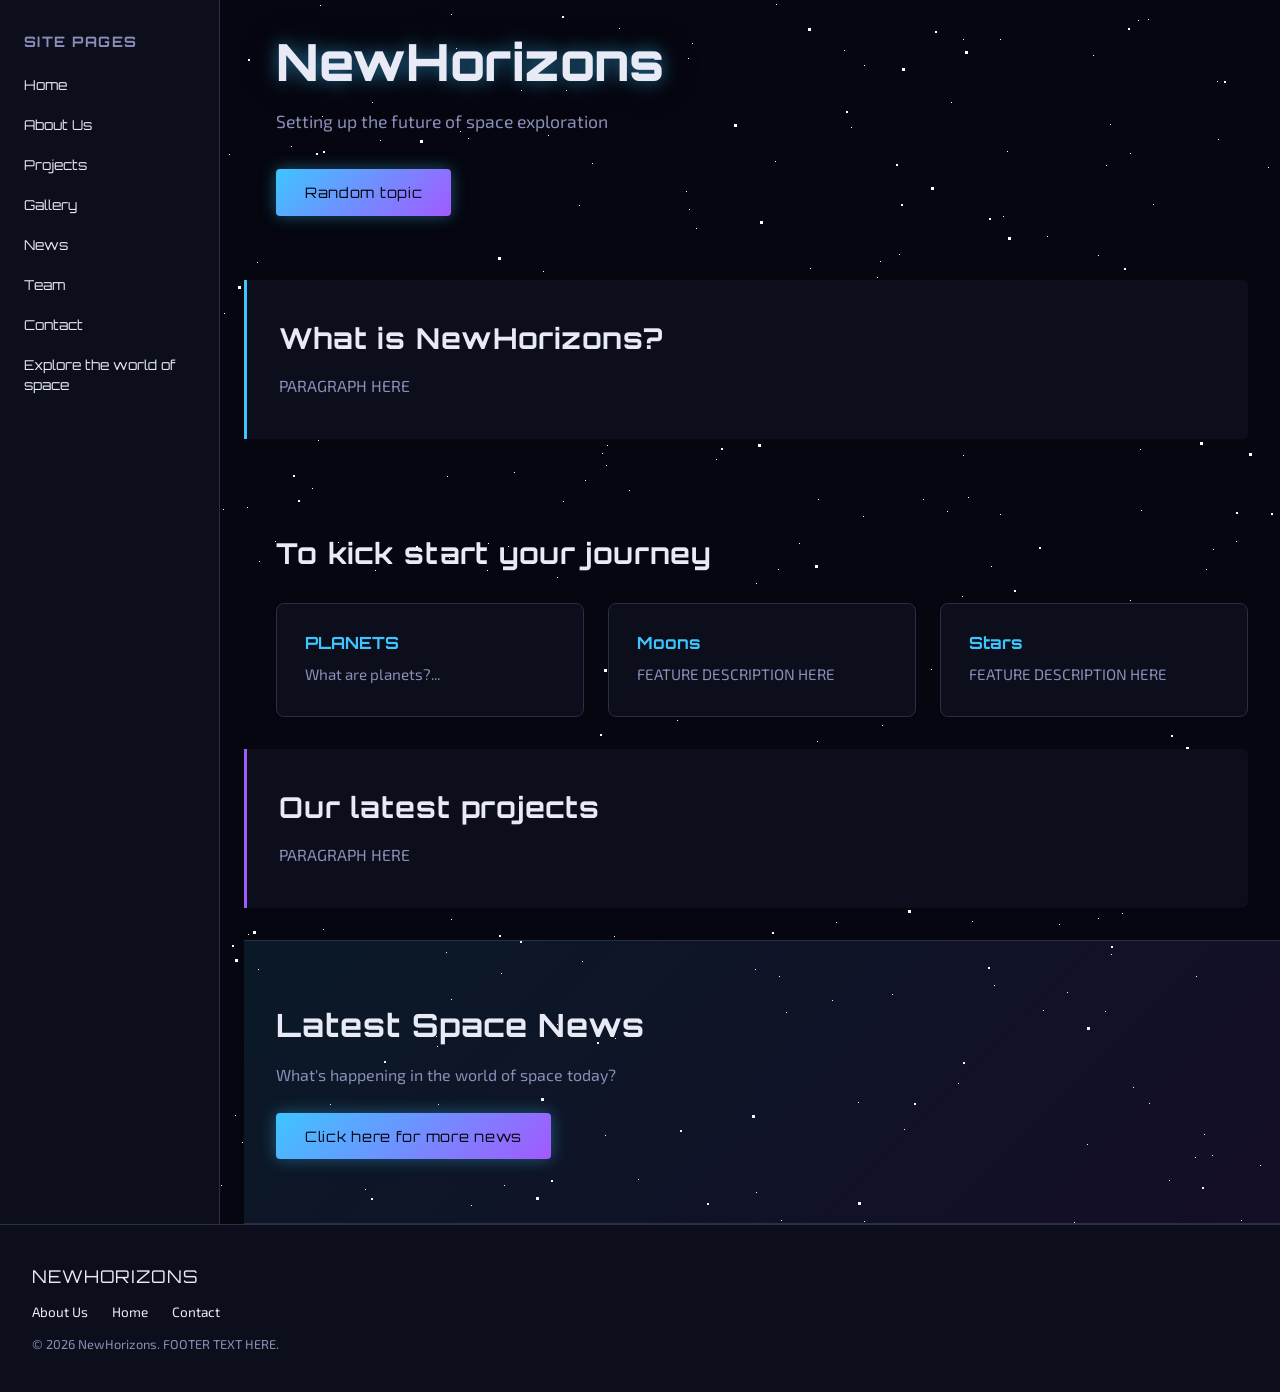
==== index.html @ 8867d270 "Rename home.html to index.html" ====
<!DOCTYPE html>
<html lang="en">
<head>
  <meta charset="UTF-8">
  <meta name="viewport" content="width=device-width, initial-scale=1.0">
  <title>NewHorizons</title>

  <!-- Futuristic font: Orbitron for headings, Exo 2 for body text -->
  <link rel="preconnect" href="https://fonts.googleapis.com">
  <link rel="preconnect" href="https://fonts.gstatic.com" crossorigin>
  <link href="https://fonts.googleapis.com/css2?family=Orbitron:wght@400;600;800&family=Exo+2:wght@300;400;600&display=swap" rel="stylesheet">

  <!-- Site styling lives in style.css, same folder as this file -->
  <link rel="stylesheet" href="style.css">
</head>

<body>
  <!-- ===================== Backround stars ===================== -->
  <div class="stars stars-small" aria-hidden="true"></div>
<div class="stars stars-medium" aria-hidden="true"></div>
<div class="stars stars-large" aria-hidden="true"></div>

  <!-- ===================== SIDEBAR (FUTURE PAGES) ===================== -->
  <div class="page-wrapper">
    <aside class="sidebar">
      <h2>SITE PAGES</h2>
      <ul>
        <li><a href="index.html">Home</a></li>
        <li><a href="about.html">About Us</a></li>
        <li><a href="projects.html">Projects</a></li>
        <li><a href="gallery.html">Gallery</a></li>
        <li><a href="news.html">News</a></li>
        <li><a href="team.html">Team</a></li>
        <li><a href="contact.html">Contact</a></li>
        <li><a href="learn.html">Explore the world of space</a></li>
      </ul>
    </aside>

    <main>

  <!-- ===================== HERO SECTION ===================== -->
  <section id="home" class="hero">
    <h1>NewHorizons</h1>
    <p>Setting up the future of space exploration</p>
    <button><a href="#">Random topic</a></button>
  </section>

  <!-- ===================== ABOUT / INTRO SECTION ===================== -->
  <section id="about" class="about">
    <h2>What is NewHorizons?</h2>
    <p>PARAGRAPH HERE</p>
  </section>

  <!-- ===================== FEATURES / HIGHLIGHTS SECTION ===================== -->
  <section id="features" class="features">
    <h2>To kick start your journey</h2>

    <div class="feature-cards">

      <div class="feature-card">
        <h3><a href="learn-planets.html">PLANETS</a></h3>
        <p>What are planets?...</p>
      </div>

      <div class="feature-card">
        <h3>Moons</h3>
        <p>FEATURE DESCRIPTION HERE</p>
      </div>

      <div class="feature-card">
        <h3>Stars</h3>
        <p>FEATURE DESCRIPTION HERE</p>
      </div>
    </div>
  </section>

  <!-- ===================== MISSIONS / CONTENT SECTION ===================== -->
  <section id="projects" class="projects">
    <h2>Our latest projects</h2>
    <p>PARAGRAPH HERE</p>
  </section>

  <!-- ===================== CALL TO ACTION / SIGNUP SECTION ===================== -->
  <section id="cta" class="cta">
    <h2>Latest Space News</h2>
    <p>What's happening in the world of space today?</p>
    <button><a href="https://www.space.com/">Click here for more news</a></button>
  </section>

    </main>
  </div>

  <!-- ===================== FOOTER ===================== -->
  <footer>
    <div class="footer-logo">NEWHORIZONS</div>
    <ul class="footer-links">
      <li><a href="about.html">About Us</a></li>
      <li><a href="index.html">Home</a></li>
      <li><a href="contact.html">Contact</a></li>
    </ul>
    <p>&copy; 2026 NewHorizons. FOOTER TEXT HERE.</p>
  </footer>

</body>
</html>
---- style.css ----
:root {
  --bg: #05060f;
  --text: #e8eaf6;
  --text-muted: #8a8fb8;
  --accent-blue: #3ec5ff;
  --accent-purple: #a259ff;
  --panel-border: #2a2d45;
  --panel-bg: #0c0e1c;
}

* {
  margin: 0;
  padding: 0;
  box-sizing: border-box;
}

body {
  background-color: var(--bg);
  color: var(--text);
  font-family: 'Exo 2', sans-serif;
}

h1, h2, h3, .logo {
  font-family: 'Orbitron', sans-serif;
}

a {
  color: inherit;
  text-decoration: none;
}

section {
  padding: 4rem 2rem;
}

.hero {
  padding-top: 2rem;
}

/* Layout: sidebar + main content side by side */
.page-wrapper {
  display: flex;
}

aside.sidebar {
  width: 220px;
  flex-shrink: 0;
  min-height: 100vh;
  padding: 2rem 1.5rem;
  background: var(--panel-bg);
  border-right: 1px solid var(--panel-border);
}

aside.sidebar h2 {
  font-size: 0.9rem;
  letter-spacing: 0.1em;
  margin-bottom: 1.5rem;
  color: var(--text-muted);
}

aside.sidebar ul {
  list-style: none;
}

aside.sidebar li {
  margin-bottom: 1.25rem;
}

aside.sidebar a {
  font-family: 'Orbitron', sans-serif;
  font-size: 0.85rem;
  line-height: 1.4;
  transition: color 0.25s ease;
}

aside.sidebar a:hover {
  color: var(--accent-blue);
}

main {
  flex: 1;
  min-width: 0;
  padding-left: 1.5rem;
}

/* ===== Shared section text styles ===== */
section h2 {
  font-size: 1.8rem;
  margin-bottom: 1rem;
  letter-spacing: 0.03em;
}

section p {
  max-width: 60ch;
  line-height: 1.7;
  color: var(--text-muted);
}

/* ===== Hero ===== */
.hero h1 {
  font-size: 3.2rem;
  font-weight: 800;
  line-height: 1.15;
  max-width: 16ch;
  text-shadow: 0 0 18px rgba(62, 197, 255, 0.55), 0 0 38px rgba(35, 16, 59, 0.35);
}

.hero p {
  margin-top: 1rem;
  font-size: 1.1rem;
}

.hero button {
  margin-top: 2rem;
}

/* ===== Buttons (hero + cta) ===== */
button {
  font-family: 'Orbitron', sans-serif;
  font-size: 0.9rem;
  letter-spacing: 0.05em;
  padding: 0.9rem 1.8rem;
  background: linear-gradient(135deg, var(--accent-blue), var(--accent-purple));
  color: #05060f;
  border: none;
  border-radius: 4px;
  cursor: pointer;
  box-shadow: 0 0 16px rgba(62, 197, 255, 0.4);
  transition: box-shadow 0.25s ease, transform 0.25s ease;
}

button:hover {
  box-shadow: 0 0 28px rgba(2, 35, 63, 0.65);
  transform: translateY(-2px);
}

/* This rule ONLY affects the button with id="hero-btn" — every other
   button on the site is untouched and still uses the general "button" rule above. */
#hero-btn {
  font-size: 1.1rem;
  padding: 1.1rem 2.2rem;
}

/* ===== About / Projects panels ===== */
.about, .projects {
  border-left: 3px solid var(--accent-blue);
  background: var(--panel-bg);
  margin: 0 2rem 2rem 0;
  padding: 2.5rem 2rem;
  border-radius: 0 6px 6px 0;
}

.projects {
  border-left-color: var(--accent-purple);
}

/* ===== Features ===== */
.features {
  padding-bottom: 2rem;
}

.features h2 {
  margin-bottom: 2rem;
}

.feature-cards {
  display: flex;
  gap: 1.5rem;
  flex-wrap: wrap;
}

.feature-card {
  flex: 1;
  min-width: 220px;
  background: var(--panel-bg);
  border: 1px solid var(--panel-border);
  border-radius: 8px;
  padding: 1.75rem;
  transition: border-color 0.25s ease, box-shadow 0.25s ease, transform 0.25s ease;
}

.feature-card:hover {
  border-color: var(--accent-blue);
  box-shadow: 0 0 22px rgba(62, 197, 255, 0.25);
  transform: translateY(-4px);
}

.feature-card h3 {
  color: var(--accent-blue);
  font-size: 1.05rem;
  margin-bottom: 0.6rem;
}

.feature-card p {
  font-size: 0.95rem;
}

/* ===== CTA ===== */
.cta {
  background: linear-gradient(135deg, rgba(62, 197, 255, 0.1), rgba(162, 89, 255, 0.1));
  border-top: 1px solid var(--panel-border);
  border-bottom: 1px solid var(--panel-border);
}

.cta h2 {
  font-size: 2rem;
}

.cta button {
  margin-top: 1.5rem;
}

/* ===== Footer ===== */
footer {
  padding: 2.5rem 2rem;
  text-align: left;
  background: var(--panel-bg);
  border-top: 1px solid var(--panel-border);
}

.footer-logo {
  font-family: 'Orbitron', sans-serif;
  font-size: 1.1rem;
  letter-spacing: 0.05em;
  margin-bottom: 1rem;
}

.footer-links {
  list-style: none;
  display: flex;
  gap: 1.5rem;
  margin-bottom: 1rem;
  font-size: 0.85rem;
}

.footer-links a:hover {
  color: var(--accent-blue);
}

footer p {
  font-size: 0.8rem;
  color: var(--text-muted);
}

/* ===== Starry background ===== */
/* Stars are drawn with box-shadow (lots of tiny dots from one div) rather than an image —
   keeps the page lightweight and lets us animate opacity for a twinkle effect. */

.stars {
  position: fixed;
  top: 0;
  left: 0;
  width: 1px;
  height: 1px;
  background: transparent;
  z-index: -1;
}

.stars-small {
  box-shadow: 1309px 228px #fff, 51px 1518px #fff, 563px 501px #fff, 457px 285px #fff, 1508px 209px #fff, 1385px 1516px #fff, 1827px 1116px #fff, 178px 1209px #fff, 864px 65px #fff, 61px 191px #fff, 447px 476px #fff, 1034px 1232px #fff, 54px 1149px #fff, 407px 1466px #fff, 1330px 1436px #fff, 1116px 859px #fff, 451px 919px #fff, 1206px 569px #fff, 1657px 1780px #fff, 13px 1554px #fff, 1650px 326px #fff, 1429px 865px #fff, 696px 569px #fff, 318px 440px #fff, 1960px 1563px #fff, 689px 209px #fff, 189px 778px #fff, 198px 735px #fff, 1735px 704px #fff, 1236px 541px #fff, 1652px 88px #fff, 1494px 940px #fff, 1098px 255px #fff, 1992px 1888px #fff, 775px 161px #fff, 1130px 600px #fff, 1698px 1287px #fff, 1266px 1813px #fff, 1764px 740px #fff, 1182px 393px #fff, 1442px 142px #fff, 93px 1354px #fff, 466px 1583px #fff, 592px 163px #fff, 1751px 476px #fff, 1774px 206px #fff, 778px 569px #fff, 928px 1301px #fff, 1708px 747px #fff, 333px 758px #fff, 727px 429px #fff, 1372px 546px #fff, 1437px 1918px #fff, 1399px 1327px #fff, 146px 1247px #fff, 1300px 350px #fff, 1093px 1493px #fff, 501px 334px #fff, 946px 777px #fff, 552px 1895px #fff, 1310px 1409px #fff, 1140px 449px #fff, 1402px 664px #fff, 1726px 1573px #fff, 1589px 114px #fff, 469px 1683px #fff, 65px 1648px #fff, 646px 821px #fff, 548px 135px #fff, 432px 1870px #fff, 1931px 1161px #fff, 1794px 1470px #fff, 644px 435px #fff, 1342px 1022px #fff, 810px 1811px #fff, 1872px 1316px #fff, 939px 292px #fff, 542px 285px #fff, 505px 1525px #fff, 1149px 1103px #fff, 538px 1529px #fff, 1197px 877px #fff, 1838px 1195px #fff, 817px 741px #fff, 449px 283px #fff, 1043px 1010px #fff, 186px 1547px #fff, 96px 1763px #fff, 224px 313px #fff, 1285px 327px #fff, 1622px 1393px #fff, 864px 1221px #fff, 130px 788px #fff, 781px 1220px #fff, 958px 1083px #fff, 514px 1988px #fff, 1133px 1762px #fff, 1930px 23px #fff, 1393px 1476px #fff, 234px 1396px #fff, 1812px 1099px #fff, 1537px 546px #fff, 1574px 1312px #fff, 696px 228px #fff, 601px 890px #fff, 323px 929px #fff, 6px 1953px #fff, 1478px 1793px #fff, 1473px 539px #fff, 1990px 1025px #fff, 1560px 365px #fff, 1039px 1869px #fff, 217px 1782px #fff, 1280px 611px #fff, 1723px 1308px #fff, 1039px 1247px #fff, 407px 313px #fff, 765px 1561px #fff, 330px 1104px #fff, 1952px 1594px #fff, 1889px 1086px #fff, 1881px 1px #fff, 1226px 663px #fff, 1000px 39px #fff, 229px 1902px #fff, 743px 1799px #fff, 1703px 1652px #fff, 629px 490px #fff, 118px 493px #fff, 1798px 1161px #fff, 1939px 161px #fff, 175px 1498px #fff, 995px 1671px #fff, 141px 1557px #fff, 1090px 1568px #fff, 257px 262px #fff, 1351px 973px #fff, 1939px 1125px #fff, 338px 542px #fff, 1080px 1786px #fff, 1242px 866px #fff, 1975px 433px #fff, 1902px 1104px #fff, 1546px 1494px #fff, 1412px 411px #fff, 1460px 638px #fff, 817px 1375px #fff, 1330px 764px #fff, 897px 1842px #fff, 1059px 924px #fff, 247px 507px #fff, 460px 131px #fff, 692px 43px #fff, 1204px 1134px #fff, 471px 1205px #fff, 451px 14px #fff, 145px 1449px #fff, 1292px 120px #fff, 468px 138px #fff, 1854px 64px #fff, 1760px 676px #fff, 145px 1052px #fff, 487px 570px #fff, 1370px 994px #fff, 438px 1104px #fff, 270px 1481px #fff, 1915px 1807px #fff, 1169px 1180px #fff, 968px 497px #fff, 1606px 968px #fff, 1653px 833px #fff, 389px 193px #fff, 198px 1349px #fff, 882px 725px #fff, 867px 841px #fff, 956px 1769px #fff, 1493px 110px #fff, 1379px 1338px #fff, 1323px 201px #fff, 124px 824px #fff, 1491px 694px #fff, 1639px 1764px #fff, 223px 509px #fff, 392px 389px #fff, 1098px 918px #fff, 287px 864px #fff, 375px 570px #fff, 947px 511px #fff, 1790px 1890px #fff, 154px 907px #fff, 1654px 1764px #fff, 1753px 1127px #fff, 200px 103px #fff, 1335px 1107px #fff, 1712px 30px #fff, 1984px 191px #fff, 1897px 1543px #fff, 1738px 484px #fff, 340px 832px #fff, 994px 985px #fff, 437px 1770px #fff, 821px 1848px #fff, 120px 337px #fff, 776px 4px #fff, 799px 543px #fff, 1897px 1605px #fff, 1607px 931px #fff, 584px 866px #fff, 1426px 1960px #fff, 1496px 1604px #fff, 1138px 1355px #fff, 1471px 996px #fff, 317px 388px #fff, 607px 445px #fff, 1983px 119px #fff, 1186px 1506px #fff, 1110px 124px #fff, 1531px 642px #fff, 117px 102px #fff, 1196px 976px #fff, 1029px 1882px #fff, 1746px 1087px #fff, 322px 116px #fff, 1967px 1040px #fff, 164px 1743px #fff, 380px 140px #fff, 1218px 139px #fff, 1382px 1765px #fff, 481px 826px #fff, 245px 1928px #fff, 1823px 1166px #fff, 504px 1185px #fff, 1217px 81px #fff, 1268px 167px #fff, 858px 1346px #fff, 1195px 1157px #fff, 1070px 647px #fff, 1914px 534px #fff, 418px 1371px #fff, 1466px 643px #fff, 488px 543px #fff, 810px 268px #fff, 1375px 1321px #fff, 614px 936px #fff, 647px 1902px #fff, 1539px 1916px #fff, 148px 19px #fff, 938px 1272px #fff, 1153px 204px #fff, 150px 1101px #fff, 436px 1036px #fff, 543px 271px #fff, 1911px 714px #fff, 1804px 140px #fff, 1800px 500px #fff, 756px 583px #fff, 323px 897px #fff, 1707px 1112px #fff, 1440px 619px #fff, 1252px 1652px #fff, 1339px 1083px #fff, 16px 1367px #fff, 1673px 1135px #fff, 613px 1908px #fff, 1358px 212px #fff, 1922px 1798px #fff, 275px 541px #fff, 236px 1822px #fff, 219px 1520px #fff, 1133px 318px #fff, 557px 577px #fff, 1238px 431px #fff, 1469px 702px #fff, 416px 1407px #fff, 1298px 1746px #fff, 540px 1035px #fff, 1000px 514px #fff, 1854px 1859px #fff, 1732px 104px #fff, 189px 1299px #fff, 867px 1698px #fff, 566px 90px #fff, 7px 683px #fff, 1579px 267px #fff, 1304px 536px #fff, 330px 1518px #fff, 904px 1129px #fff, 1445px 875px #fff, 1148px 19px #fff, 229px 154px #fff, 1935px 1808px #fff, 1415px 1851px #fff, 305px 1117px #fff, 73px 1709px #fff, 756px 1192px #fff, 1131px 303px #fff, 880px 261px #fff, 85px 631px #fff, 746px 1841px #fff, 1910px 1630px #fff, 1991px 1762px #fff, 81px 1840px #fff, 732px 430px #fff, 1396px 511px #fff, 1365px 210px #fff, 724px 1597px #fff, 1146px 1810px #fff, 1791px 832px #fff, 1994px 1271px #fff, 1534px 316px #fff, 1895px 1904px #fff, 484px 1770px #fff, 332px 1999px #fff, 1638px 1660px #fff, 362px 1805px #fff, 844px 50px #fff, 367px 1508px #fff, 1893px 680px #fff, 1602px 1906px #fff, 843px 1642px #fff, 1371px 1769px #fff, 1505px 1660px #fff, 508px 546px #fff, 326px 1612px #fff, 1436px 221px #fff, 783px 1786px #fff, 79px 1758px #fff, 963px 455px #fff, 408px 1672px #fff, 1880px 942px #fff, 716px 625px #fff, 1680px 1628px #fff, 1784px 466px #fff, 456px 48px #fff, 1351px 395px #fff, 816px 672px #fff, 570px 1770px #fff, 142px 1980px #fff, 1583px 571px #fff, 719px 1313px #fff, 1043px 818px #fff, 1391px 1727px #fff, 1098px 678px #fff, 1923px 56px #fff, 236px 1796px #fff, 1987px 534px #fff, 365px 1189px #fff, 1971px 543px #fff, 78px 222px #fff, 1221px 889px #fff, 707px 1492px #fff, 1610px 642px #fff, 893px 1241px #fff, 1047px 236px #fff, 788px 1842px #fff, 1180px 389px #fff, 521px 90px #fff, 1451px 893px #fff, 3px 1064px #fff, 1895px 1651px #fff, 1102px 1406px #fff, 1473px 1925px #fff, 1519px 1509px #fff, 1373px 403px #fff, 745px 883px #fff, 143px 1943px #fff, 1360px 1885px #fff, 676px 1276px #fff, 642px 1358px #fff, 1736px 255px #fff, 1474px 1843px #fff, 615px 1038px #fff, 633px 1365px #fff, 836px 668px #fff, 824px 1427px #fff, 605px 1135px #fff, 260px 392px #fff, 861px 1361px #fff, 1925px 776px #fff, 1387px 1532px #fff, 1848px 356px #fff, 1260px 1165px #fff, 616px 831px #fff, 1122px 1707px #fff, 0px 622px #fff, 587px 430px #fff, 880px 1609px #fff, 1187px 1242px #fff, 1340px 659px #fff, 952px 904px #fff, 905px 1383px #fff, 437px 1046px #fff, 969px 1625px #fff, 1845px 1965px #fff, 1630px 1507px #fff, 347px 1349px #fff, 173px 581px #fff, 1055px 1359px #fff, 1296px 1268px #fff, 686px 191px #fff, 1676px 1949px #fff, 1538px 481px #fff, 1377px 635px #fff, 460px 1651px #fff, 407px 301px #fff, 50px 94px #fff, 501px 973px #fff, 1251px 1740px #fff, 1573px 149px #fff, 932px 848px #fff, 1814px 1289px #fff, 1178px 398px #fff, 1471px 1426px #fff, 786px 1012px #fff, 818px 499px #fff, 302px 1343px #fff, 1408px 11px #fff, 1828px 1537px #fff, 1762px 1577px #fff, 1813px 218px #fff, 1594px 870px #fff, 448px 360px #fff, 1646px 1961px #fff, 1425px 1060px #fff, 951px 102px #fff, 1141px 510px #fff, 1878px 1737px #fff, 248px 934px #fff, 273px 1641px #fff, 951px 1367px #fff, 1087px 1144px #fff, 1219px 649px #fff, 1945px 1546px #fff, 1825px 906px #fff, 1254px 1669px #fff, 1473px 1826px #fff, 1033px 873px #fff, 1701px 1857px #fff, 1122px 913px #fff, 1837px 325px #fff, 1523px 1764px #fff, 972px 921px #fff, 530px 1539px #fff, 506px 1720px #fff, 1305px 567px #fff, 1568px 1592px #fff, 1067px 992px #fff, 1283px 489px #fff, 562px 900px #fff, 158px 1461px #fff, 585px 480px #fff, 556px 687px #fff, 654px 1828px #fff, 1106px 165px #fff, 283px 308px #fff, 473px 784px #fff, 1421px 312px #fff, 1446px 438px #fff, 131px 849px #fff, 834px 677px #fff, 1111px 954px #fff, 851px 127px #fff, 423px 1705px #fff, 860px 797px #fff, 1853px 1576px #fff, 1196px 1937px #fff, 1424px 40px #fff, 1754px 1803px #fff, 1567px 1179px #fff, 779px 976px #fff, 12px 1930px #fff, 720px 611px #fff, 1543px 798px #fff, 1747px 1826px #fff, 1952px 1711px #fff, 858px 1102px #fff, 1530px 1504px #fff, 1118px 1638px #fff, 1235px 1838px #fff, 451px 999px #fff, 449px 558px #fff, 892px 994px #fff, 59px 796px #fff, 688px 1369px #fff, 1390px 1634px #fff, 828px 1483px #fff, 338px 1721px #fff, 957px 1883px #fff, 261px 1274px #fff, 1093px 55px #fff, 1857px 806px #fff, 1212px 1155px #fff, 1357px 55px #fff, 171px 1316px #fff, 877px 277px #fff, 1775px 945px #fff, 372px 102px #fff, 532px 776px #fff, 670px 433px #fff, 931px 669px #fff, 691px 1558px #fff, 1801px 776px #fff, 569px 1540px #fff, 1948px 1703px #fff, 863px 516px #fff, 1709px 167px #fff, 963px 39px #fff, 1534px 1104px #fff, 106px 1949px #fff, 716px 459px #fff, 1331px 140px #fff, 1599px 1960px #fff, 1334px 82px #fff, 1544px 63px #fff, 1944px 506px #fff, 408px 1718px #fff, 41px 1272px #fff, 312px 488px #fff, 258px 969px #fff, 1371px 234px #fff, 1155px 1941px #fff, 446px 952px #fff, 1432px 524px #fff, 1570px 755px #fff, 343px 1240px #fff, 1243px 1973px #fff, 1531px 1471px #fff, 234px 1592px #fff, 1677px 335px #fff, 1975px 637px #fff, 221px 1185px #fff, 52px 1902px #fff, 638px 1179px #fff, 1387px 1859px #fff, 1962px 768px #fff, 812px 1928px #fff, 1464px 406px #fff, 155px 1212px #fff, 1414px 1701px #fff, 1284px 497px #fff, 208px 1427px #fff, 1582px 617px #fff, 1741px 1401px #fff, 1229px 1649px #fff, 247px 1630px #fff, 1159px 1602px #fff, 84px 711px #fff, 1091px 877px #fff, 1354px 758px #fff, 141px 1036px #fff, 1326px 698px #fff, 25px 1739px #fff, 860px 1684px #fff, 1003px 216px #fff, 887px 1967px #fff, 741px 1301px #fff, 1825px 1697px #fff, 941px 1448px #fff, 313px 891px #fff, 360px 1502px #fff, 1068px 1977px #fff, 1332px 553px #fff, 1261px 1655px #fff, 1883px 1102px #fff, 1586px 990px #fff, 952px 892px #fff, 1691px 1497px #fff, 1213px 549px #fff, 660px 1744px #fff, 502px 1701px #fff, 1914px 177px #fff, 571px 1805px #fff, 923px 499px #fff, 1536px 951px #fff, 1167px 1249px #fff, 1368px 776px #fff, 688px 58px #fff, 1012px 1742px #fff, 665px 372px #fff, 998px 434px #fff, 726px 1633px #fff, 529px 697px #fff, 572px 1802px #fff, 1220px 1436px #fff, 1802px 565px #fff, 1138px 20px #fff, 1058px 1941px #fff, 391px 175px #fff, 494px 1474px #fff, 832px 1000px #fff, 1137px 1552px #fff, 492px 1414px #fff, 975px 1322px #fff, 1457px 1005px #fff, 917px 1623px #fff, 35px 190px #fff, 602px 453px #fff, 828px 1416px #fff, 498px 627px #fff, 1359px 1191px #fff, 755px 969px #fff, 1133px 1087px #fff, 704px 871px #fff, 1527px 1127px #fff, 677px 720px #fff, 1439px 929px #fff, 554px 627px #fff, 514px 472px #fff, 247px 1477px #fff, 394px 646px #fff, 244px 1521px #fff, 1097px 1947px #fff, 1560px 1413px #fff, 379px 392px #fff, 443px 1512px #fff, 991px 566px #fff, 1483px 1207px #fff, 2000px 1556px #fff, 1074px 1222px #fff, 579px 205px #fff, 1705px 397px #fff, 606px 465px #fff, 739px 367px #fff, 619px 28px #fff, 1450px 1093px #fff, 259px 561px #fff, 93px 1995px #fff, 111px 1133px #fff, 598px 1428px #fff, 1933px 258px #fff, 1306px 1778px #fff, 1541px 1005px #fff, 210px 1787px #fff, 25px 1175px #fff, 582px 961px #fff, 980px 902px #fff, 697px 377px #fff, 1977px 105px #fff, 517px 1927px #fff, 1764px 978px #fff, 233px 1683px #fff, 133px 820px #fff, 1007px 151px #fff, 1181px 1289px #fff, 1405px 109px #fff, 310px 305px #fff, 1661px 1152px #fff, 1943px 622px #fff, 174px 508px #fff, 242px 1142px #fff, 1565px 852px #fff, 1241px 1220px #fff, 1619px 1266px #fff, 462px 1588px #fff, 1070px 779px #fff, 922px 1860px #fff, 906px 608px #fff, 1761px 1205px #fff, 878px 625px #fff, 1164px 1271px #fff, 123px 1248px #fff, 1966px 1515px #fff, 203px 1940px #fff, 1562px 425px #fff, 1281px 432px #fff, 541px 1352px #fff, 166px 321px #fff, 491px 355px #fff, 1130px 153px #fff, 320px 5px #fff, 836px 922px #fff, 1411px 1216px #fff, 962px 596px #fff, 66px 474px #fff, 590px 1447px #fff, 579px 1439px #fff, 1760px 929px #fff, 145px 1407px #fff, 478px 1892px #fff, 541px 1613px #fff, 1620px 1280px #fff, 1207px 1354px #fff, 1646px 1912px #fff, 405px 870px #fff, 235px 1115px #fff, 460px 1326px #fff, 305px 1860px #fff, 544px 1692px #fff, 291px 146px #fff, 122px 339px #fff, 1623px 629px #fff, 1218px 1533px #fff, 1688px 1165px #fff, 1886px 591px #fff, 899px 254px #fff, 959px 1410px #fff, 622px 1433px #fff, 824px 1930px #fff, 557px 1024px #fff, 1105px 1011px #fff;
  animation: twinkle 4s ease-in-out infinite;
}

.stars-medium {
  width: 2px;
  height: 2px;
  box-shadow: 896px 164px #fff, 1224px 81px #fff, 1821px 884px #fff, 1504px 660px #fff, 1236px 512px #fff, 52px 187px #fff, 468px 1969px #fff, 1380px 1712px #fff, 1762px 1178px #fff, 1202px 1947px #fff, 42px 1566px #fff, 1376px 1682px #fff, 551px 1180px #fff, 82px 1562px #fff, 1548px 358px #fff, 963px 1062px #fff, 1334px 905px #fff, 1876px 569px #fff, 371px 1198px #fff, 892px 1300px #fff, 1667px 1007px #fff, 1984px 186px #fff, 962px 712px #fff, 836px 682px #fff, 657px 1372px #fff, 214px 1756px #fff, 329px 675px #fff, 843px 1420px #fff, 1014px 590px #fff, 1356px 1935px #fff, 820px 1666px #fff, 1557px 1126px #fff, 75px 931px #fff, 180px 644px #fff, 516px 662px #fff, 237px 1986px #fff, 1582px 827px #fff, 1771px 1053px #fff, 1689px 2px #fff, 1346px 1780px #fff, 1111px 946px #fff, 846px 111px #fff, 384px 1061px #fff, 740px 1275px #fff, 1549px 1020px #fff, 1280px 905px #fff, 1556px 105px #fff, 416px 546px #fff, 1124px 268px #fff, 1899px 589px #fff, 897px 1803px #fff, 1430px 992px #fff, 248px 59px #fff, 1993px 1290px #fff, 1246px 1636px #fff, 490px 1453px #fff, 324px 636px #fff, 1128px 28px #fff, 1131px 835px #fff, 190px 460px #fff, 1723px 1869px #fff, 232px 945px #fff, 1939px 240px #fff, 1326px 1704px #fff, 315px 1020px #fff, 1910px 1467px #fff, 597px 1042px #fff, 1444px 559px #fff, 850px 1709px #fff, 988px 967px #fff, 499px 935px #fff, 1128px 296px #fff, 785px 390px #fff, 1887px 1227px #fff, 1040px 1528px #fff, 1800px 279px #fff, 1769px 142px #fff, 565px 1582px #fff, 1617px 1749px #fff, 849px 696px #fff, 1913px 1613px #fff, 1039px 547px #fff, 1680px 5px #fff, 579px 1486px #fff, 611px 1715px #fff, 1202px 1187px #fff, 1351px 1002px #fff, 1772px 304px #fff, 914px 1103px #fff, 991px 706px #fff, 680px 1130px #fff, 1562px 1112px #fff, 772px 932px #fff, 1910px 659px #fff, 1780px 386px #fff, 1428px 489px #fff, 1171px 784px #fff, 478px 1753px #fff, 1588px 841px #fff, 89px 651px #fff, 1525px 968px #fff, 1444px 1870px #fff, 1661px 780px #fff, 790px 1359px #fff, 1622px 1680px #fff, 1335px 311px #fff, 1014px 1975px #fff, 75px 258px #fff, 1028px 1977px #fff, 1208px 679px #fff, 1781px 205px #fff, 1790px 1730px #fff, 901px 204px #fff, 1077px 1864px #fff, 935px 31px #fff, 1479px 295px #fff, 839px 1783px #fff, 1340px 1986px #fff, 316px 153px #fff, 961px 1600px #fff, 1984px 542px #fff, 693px 1276px #fff, 1418px 814px #fff, 1330px 164px #fff, 1744px 672px #fff, 1745px 1381px #fff, 1759px 1092px #fff, 778px 1954px #fff, 648px 1283px #fff, 1471px 1817px #fff, 1555px 999px #fff, 1786px 1108px #fff, 73px 1264px #fff, 140px 480px #fff, 1292px 1401px #fff, 1886px 588px #fff, 465px 1529px #fff, 185px 888px #fff, 201px 1557px #fff, 1297px 1441px #fff, 1787px 205px #fff, 908px 340px #fff, 1421px 613px #fff, 1850px 59px #fff, 94px 664px #fff, 1630px 114px #fff, 600px 734px #fff, 767px 882px #fff, 298px 500px #fff, 1087px 843px #fff, 1159px 1396px #fff, 1623px 368px #fff, 348px 358px #fff, 161px 1248px #fff, 1783px 783px #fff, 1269px 1399px #fff, 493px 1019px #fff, 1869px 1194px #fff, 293px 475px #fff, 944px 1306px #fff, 520px 941px #fff, 522px 1365px #fff, 19px 1840px #fff, 1647px 952px #fff, 1845px 589px #fff, 1387px 1119px #fff, 323px 151px #fff, 904px 1935px #fff, 707px 1203px #fff, 612px 1308px #fff, 1970px 868px #fff, 1413px 512px #fff, 935px 1731px #fff, 618px 407px #fff, 787px 1747px #fff, 989px 218px #fff, 485px 781px #fff, 1171px 735px #fff, 1177px 605px #fff, 1432px 604px #fff, 44px 1699px #fff, 1348px 810px #fff, 562px 16px #fff, 1159px 1771px #fff, 1404px 1593px #fff, 1525px 1993px #fff, 100px 1864px #fff, 1241px 1526px #fff, 1017px 1705px #fff, 1851px 1849px #fff, 586px 1588px #fff, 1636px 471px #fff, 1243px 1642px #fff, 721px 448px #fff, 1303px 389px #fff, 1271px 513px #fff, 1388px 1547px #fff, 1476px 1571px #fff, 1350px 1394px #fff, 1716px 280px #fff;
  animation: twinkle 6s ease-in-out infinite;
  animation-delay: 1.5s;
}

.stars-large {
  width: 3px;
  height: 3px;
  box-shadow: 1286px 198px #fff, 1850px 1285px #fff, 1323px 80px #fff, 632px 1615px #fff, 902px 68px #fff, 1186px 747px #fff, 1499px 269px #fff, 184px 1862px #fff, 604px 669px #fff, 1530px 850px #fff, 359px 411px #fff, 270px 1610px #fff, 1104px 1794px #fff, 1989px 749px #fff, 1087px 1027px #fff, 1870px 558px #fff, 1700px 336px #fff, 526px 1871px #fff, 1688px 1933px #fff, 986px 1981px #fff, 1651px 604px #fff, 1528px 1782px #fff, 693px 1647px #fff, 235px 959px #fff, 1972px 154px #fff, 288px 1544px #fff, 1979px 462px #fff, 1761px 1385px #fff, 1483px 1381px #fff, 813px 1980px #fff, 1732px 1647px #fff, 1141px 749px #fff, 184px 1619px #fff, 808px 28px #fff, 541px 1098px #fff, 253px 931px #fff, 754px 1377px #fff, 1533px 1376px #fff, 536px 1197px #fff, 780px 1684px #fff, 1307px 1925px #fff, 760px 221px #fff, 1382px 478px #fff, 965px 51px #fff, 1268px 1810px #fff, 1931px 1149px #fff, 671px 1874px #fff, 1249px 453px #fff, 1326px 129px #fff, 1301px 1687px #fff, 950px 1862px #fff, 1435px 618px #fff, 1329px 836px #fff, 238px 286px #fff, 92px 1937px #fff, 76px 623px #fff, 1008px 237px #fff, 199px 480px #fff, 1817px 1100px #fff, 277px 795px #fff, 929px 759px #fff, 1373px 1944px #fff, 1521px 1426px #fff, 1937px 1106px #fff, 858px 1202px #fff, 1520px 1488px #fff, 316px 1813px #fff, 849px 1341px #fff, 202px 1707px #fff, 1002px 1260px #fff, 835px 1923px #fff, 1948px 572px #fff, 67px 1413px #fff, 758px 444px #fff, 908px 910px #fff, 1946px 483px #fff, 1751px 742px #fff, 203px 1404px #fff, 752px 1115px #fff, 1846px 1320px #fff, 734px 124px #fff, 815px 565px #fff, 388px 1982px #fff, 250px 1943px #fff, 1736px 1687px #fff, 931px 187px #fff, 1357px 434px #fff, 1314px 1309px #fff, 1222px 1988px #fff, 43px 103px #fff, 1611px 683px #fff, 498px 257px #fff, 1611px 1156px #fff, 420px 140px #fff, 1699px 1567px #fff, 1135px 424px #fff, 1200px 442px #fff, 1665px 1781px #fff, 477px 672px #fff, 1585px 302px #fff;
  animation: twinkle 8s ease-in-out infinite;
  animation-delay: 3s;
}

@keyframes twinkle {
  0%, 100% {
    opacity: 1;
  }
  50% {
    opacity: 0.4;
  }
}

/* ===== Projects page: project list ===== */
.project-list {
  display: flex;
  flex-direction: column;
  gap: 1.5rem;
  padding-top: 1rem;
}

.project-item {
  background: var(--panel-bg);
  border: 1px solid var(--panel-border);
  border-radius: 8px;
  padding: 2rem;
  transition: border-color 0.25s ease;
}

.project-item:hover {
  border-color: var(--accent-blue);
}

.project-item-header {
  display: flex;
  align-items: center;
  gap: 1rem;
  margin-bottom: 0.75rem;
  flex-wrap: wrap;
}

.project-item-header h2 {
  font-size: 1.3rem;
  margin-bottom: 0;
}

.project-item p {
  font-size: 0.95rem;
}

/* Status badges */
.status {
  font-family: 'Orbitron', sans-serif;
  font-size: 0.7rem;
  letter-spacing: 0.08em;
  padding: 0.3rem 0.7rem;
  border-radius: 4px;
  white-space: nowrap;
}

.status-active {
  background: rgba(62, 197, 255, 0.15);
  color: var(--accent-blue);
  border: 1px solid var(--accent-blue);
}

.status-planned {
  background: rgba(162, 89, 255, 0.15);
  color: var(--accent-purple);
  border: 1px solid var(--accent-purple);
}

.status-completed {
  background: rgba(138, 143, 184, 0.15);
  color: var(--accent-green);
  border: 1px solid var(--accent-green);
}

/* ===== Gallery page: image grid ===== */
.gallery-grid {
  display: grid;
  grid-template-columns: repeat(auto-fill, minmax(260px, 1fr));
  gap: 1.5rem;
  padding-top: 1rem;
}

.gallery-item {
  background: var(--panel-bg);
  border: 1px solid var(--panel-border);
  border-radius: 8px;
  overflow: hidden;
  transition: border-color 0.25s ease, box-shadow 0.25s ease, transform 0.25s ease;
}

.gallery-item:hover {
  border-color: var(--accent-blue);
  box-shadow: 0 0 22px rgba(62, 197, 255, 0.25);
  transform: translateY(-4px);
}

.gallery-image {
  aspect-ratio: 4 / 3;
  display: flex;
  align-items: center;
  justify-content: center;
  background: linear-gradient(135deg, rgba(62, 197, 255, 0.08), rgba(162, 89, 255, 0.08));
  color: var(--text-muted);
  font-family: 'Orbitron', sans-serif;
  font-size: 0.8rem;
  letter-spacing: 0.05em;
}

.gallery-item figcaption {
  padding: 1rem 1.25rem;
  font-size: 0.9rem;
  color: var(--text-muted);
}

/* ===== News page: post list ===== */
.post-list {
  display: flex;
  flex-direction: column;
  gap: 1.5rem;
  padding-top: 1rem;
}

.post-item {
  background: var(--panel-bg);
  border: 1px solid var(--panel-border);
  border-radius: 8px;
  padding: 2rem;
  transition: border-color 0.25s ease;
}

.post-item:hover {
  border-color: var(--accent-purple);
}

.post-item-header {
  display: flex;
  align-items: baseline;
  justify-content: space-between;
  gap: 1rem;
  margin-bottom: 0.75rem;
  flex-wrap: wrap;
}

.post-item-header h2 {
  font-size: 1.3rem;
  margin-bottom: 0;
}

.post-date {
  font-family: 'Orbitron', sans-serif;
  font-size: 0.75rem;
  letter-spacing: 0.05em;
  color: var(--text-muted);
  white-space: nowrap;
}

.post-item p {
  font-size: 0.95rem;
}

/* ===== Contact page: info list ===== */
.contact-list {
  list-style: none;
  margin-top: 1.5rem;
}

.contact-list li {
  padding: 0.85rem 0;
  border-bottom: 1px solid var(--panel-border);
  font-size: 0.95rem;
}

.contact-list li:last-child {
  border-bottom: none;
}

.contact-label {
  font-family: 'Orbitron', sans-serif;
  font-size: 0.75rem;
  letter-spacing: 0.05em;
  color: var(--accent-blue);
  display: inline-block;
  width: 110px;
}

/* ===== Learn page: topic boxes ===== */
.topic-grid {
  display: grid;
  grid-template-columns: repeat(auto-fill, minmax(260px, 1fr));
  gap: 1.5rem;
  padding-top: 1rem;
}

.topic-card {
  background: var(--panel-bg);
  border: 1px solid var(--panel-border);
  border-left: 3px solid var(--accent-blue);
  border-radius: 0 8px 8px 0;
  padding: 1.75rem;
  transition: border-color 0.25s ease, box-shadow 0.25s ease, transform 0.25s ease;
}

.topic-card:hover {
  border-color: var(--accent-blue);
  box-shadow: 0 0 22px rgba(62, 197, 255, 0.25);
  transform: translateY(-4px);
}

.topic-card h2 {
  font-size: 1.15rem;
  margin-bottom: 0.6rem;
}

.topic-card p {
  font-size: 0.9rem;
}
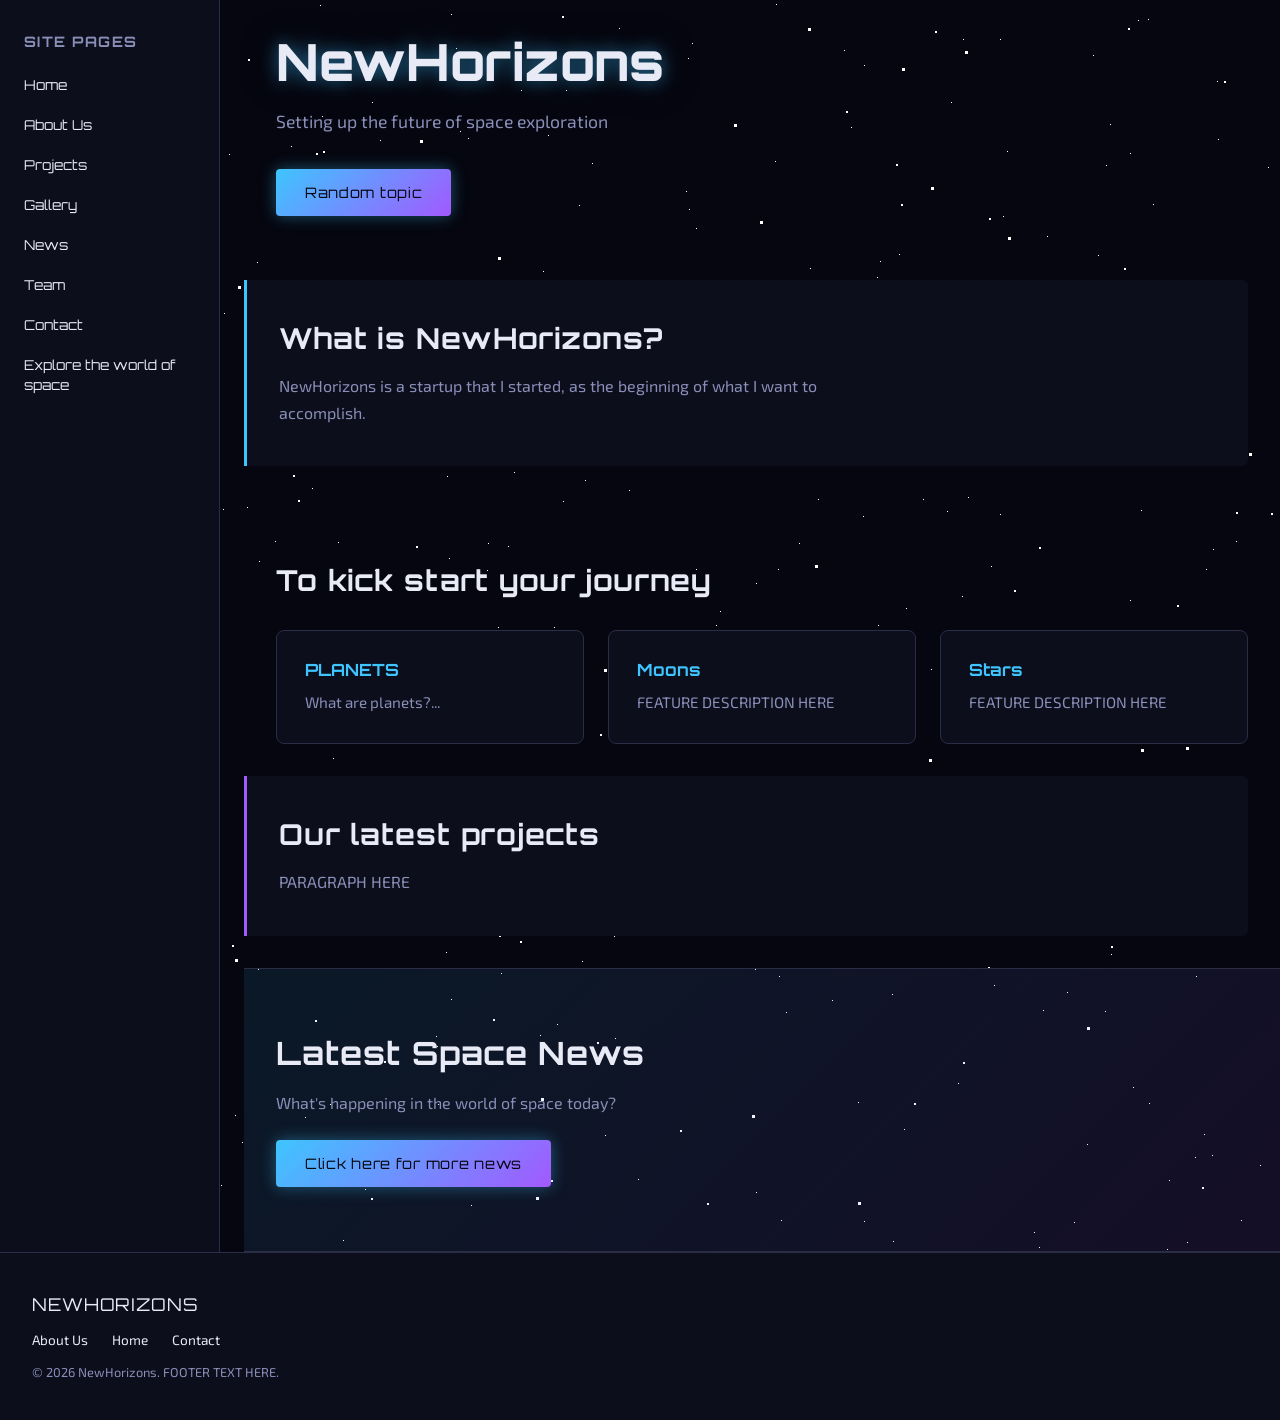
==== commit 69888a0d: "Update about section description in index.html" ====
--- a/index.html
+++ b/index.html
@@ -48,7 +48,7 @@
   <!-- ===================== ABOUT / INTRO SECTION ===================== -->
   <section id="about" class="about">
     <h2>What is NewHorizons?</h2>
-    <p>PARAGRAPH HERE</p>
+    <p>NewHorizons is a startup that I started, as the beginning of what I want to accomplish.</p>
   </section>
 
   <!-- ===================== FEATURES / HIGHLIGHTS SECTION ===================== -->
